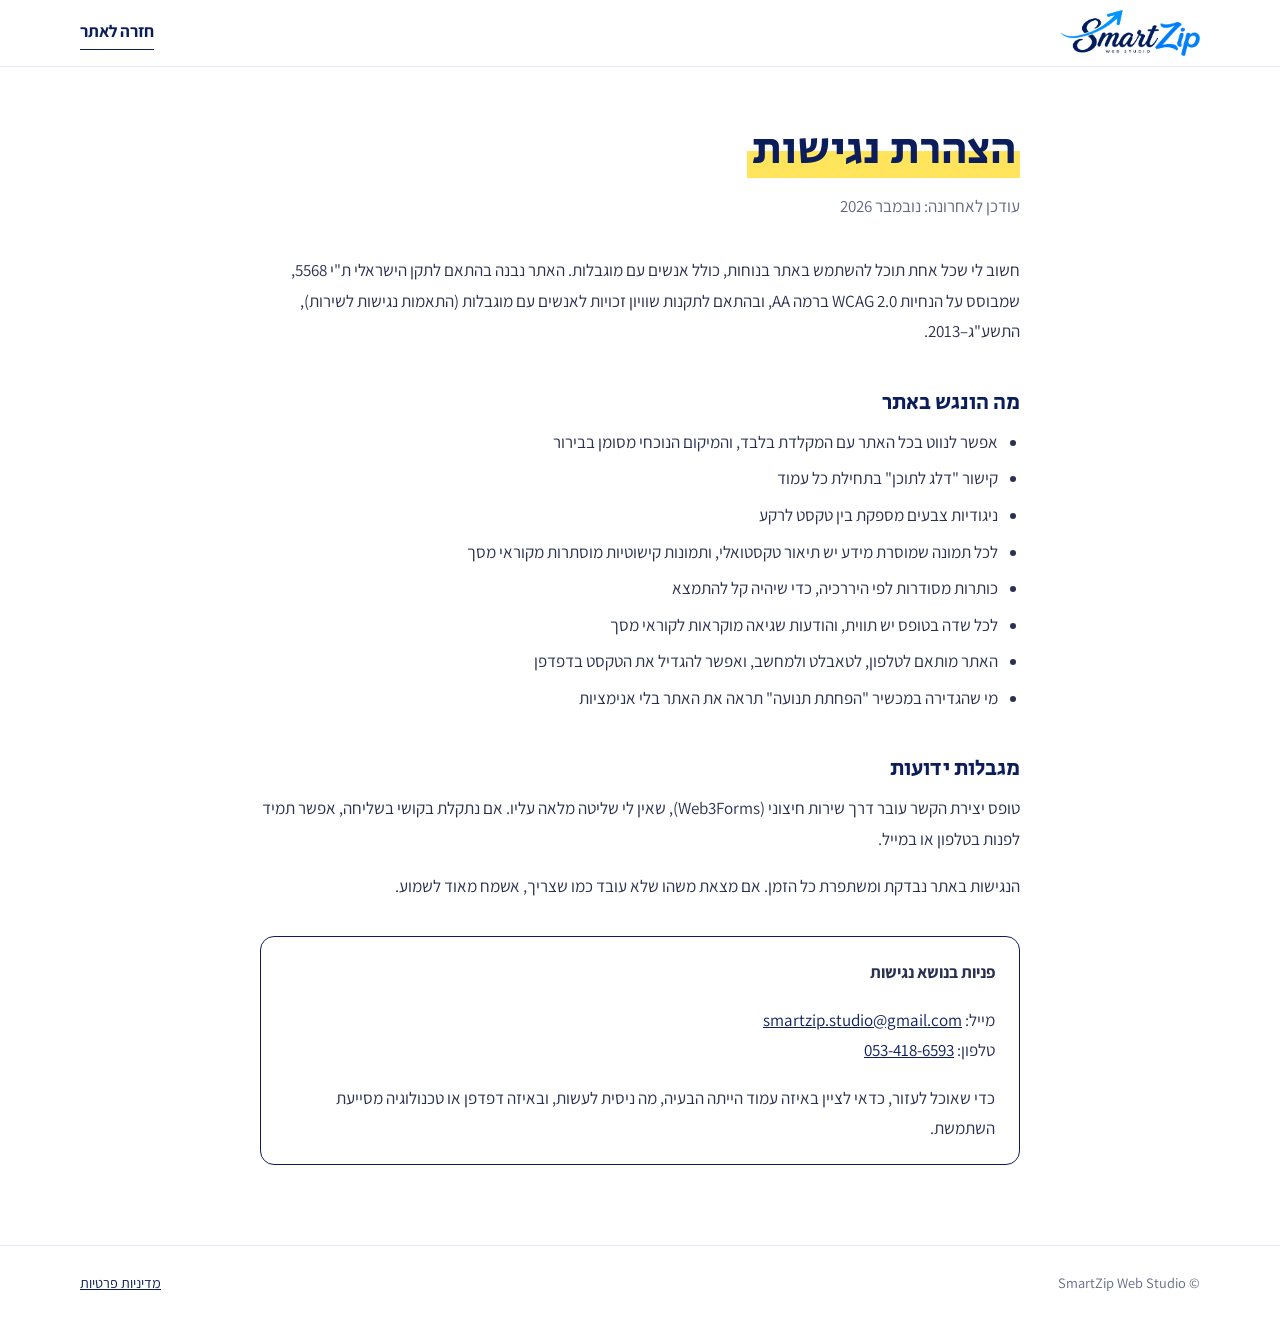
==== accessibility.html @ 135834d3 "First version of the SmartZip Web Studio site Co-Authored-By: Claude Opus 5.5 <noreply@anthropic.com" ====
<!doctype html>
<html lang="he" dir="rtl">
<head>
<meta charset="utf-8">
<meta name="viewport" content="width=device-width, initial-scale=1">
<title>הצהרת נגישות – SmartZip Web Studio</title>
<meta name="description" content="הצהרת הנגישות של SmartZip Web Studio: מה הונגש באתר, ואיך לפנות בנושא נגישות.">
<link rel="preconnect" href="https://fonts.googleapis.com">
<link rel="preconnect" href="https://fonts.gstatic.com" crossorigin>
<link href="https://fonts.googleapis.com/css2?family=Assistant:wght@400;600;700&family=Secular+One&display=swap" rel="stylesheet">
<link rel="stylesheet" href="legal.css">
</head>
<body>
<a class="skip-link" href="#main">דלג לתוכן</a>
<header><div class="container">
  <a href="index.html" aria-label="SmartZip Web Studio – לעמוד הבית"><img src="branding/logo-full-transparent.webp" alt="SmartZip Web Studio" width="1620" height="538"></a>
  <a class="back" href="index.html">חזרה לאתר</a>
</div></header>

<main id="main"><div class="container">
  <h1><span>הצהרת נגישות</span></h1>
  <p class="updated">עודכן לאחרונה: נובמבר 2026</p>

  <p>חשוב לי שכל אחת תוכל להשתמש באתר בנוחות, כולל אנשים עם מוגבלות. האתר נבנה בהתאם לתקן הישראלי ת"י 5568, שמבוסס על הנחיות WCAG 2.0 ברמה AA, ובהתאם לתקנות שוויון זכויות לאנשים עם מוגבלות (התאמות נגישות לשירות), התשע"ג–2013.</p>

  <h2>מה הונגש באתר</h2>
  <ul>
    <li>אפשר לנווט בכל האתר עם המקלדת בלבד, והמיקום הנוכחי מסומן בבירור</li>
    <li>קישור "דלג לתוכן" בתחילת כל עמוד</li>
    <li>ניגודיות צבעים מספקת בין טקסט לרקע</li>
    <li>לכל תמונה שמוסרת מידע יש תיאור טקסטואלי, ותמונות קישוטיות מוסתרות מקוראי מסך</li>
    <li>כותרות מסודרות לפי היררכיה, כדי שיהיה קל להתמצא</li>
    <li>לכל שדה בטופס יש תווית, והודעות שגיאה מוקראות לקוראי מסך</li>
    <li>האתר מותאם לטלפון, לטאבלט ולמחשב, ואפשר להגדיל את הטקסט בדפדפן</li>
    <li>מי שהגדירה במכשיר "הפחתת תנועה" תראה את האתר בלי אנימציות</li>
  </ul>

  <h2>מגבלות ידועות</h2>
  <p>טופס יצירת הקשר עובר דרך שירות חיצוני (Web3Forms), שאין לי שליטה מלאה עליו. אם נתקלת בקושי בשליחה, אפשר תמיד לפנות בטלפון או במייל.</p>
  <p>הנגישות באתר נבדקת ומשתפרת כל הזמן. אם מצאת משהו שלא עובד כמו שצריך, אשמח מאוד לשמוע.</p>

  <div class="box">
    <p><strong>פניות בנושא נגישות</strong></p>
    <p>מייל: <a href="mailto:smartzip.studio@gmail.com" dir="ltr">smartzip.studio@gmail.com</a><br>טלפון: <a href="tel:+972534186593" dir="ltr">053-418-6593</a></p>
    <p>כדי שאוכל לעזור, כדאי לציין באיזה עמוד הייתה הבעיה, מה ניסית לעשות, ובאיזה דפדפן או טכנולוגיה מסייעת השתמשת.</p>
  </div>
</div></main>

<footer><div class="container"><span>© SmartZip Web Studio</span><a href="privacy-policy.html">מדיניות פרטיות</a></div></footer>
</body>
</html>
---- legal.css ----
/* Shared styles for the legal pages (privacy policy, accessibility statement) */
:root{--ink:#0B1E5B;--text:#2A3150;--muted:#626A86;--line:#E3E7EF;--pen:#1489F5;--marker:#FFE45C;--white:#fff}
*,*::before,*::after{box-sizing:border-box}
body{margin:0;font-family:"Assistant",system-ui,sans-serif;font-size:1.0625rem;line-height:1.8;color:var(--text);background:var(--white)}
a{color:var(--ink)}
:focus-visible{outline:2px solid var(--pen);outline-offset:3px;border-radius:4px}
.skip-link{position:absolute;inset-inline-start:16px;top:-100px;background:var(--ink);color:#fff;padding:.5em 1em;border-radius:8px;z-index:100}
.skip-link:focus{top:12px}
.container{width:min(760px,100% - 32px);margin-inline:auto}
header{border-bottom:1px solid var(--line)}
header .container{display:flex;align-items:center;justify-content:space-between;gap:16px;padding-block:10px;width:min(1120px,100% - 32px)}
header img{width:140px;height:auto;display:block}
.back{font-weight:700;text-decoration:none;border-bottom:1.5px solid var(--ink);padding-bottom:2px}
main{padding:56px 0 80px}
h1,h2{font-family:"Secular One",sans-serif;font-weight:400;color:var(--ink);line-height:1.2}
h1{font-size:clamp(2rem,5vw,2.8rem);margin:0 0 .3em}
h1 span{background:linear-gradient(var(--marker),var(--marker)) right 88%/100% 42% no-repeat;padding-inline:.1em}
h2{font-size:1.35rem;margin:2em 0 .5em}
.updated{color:var(--muted);margin:0 0 2em}
p,ul{margin:0 0 1em}
ul{padding-inline-start:1.3em}
li{margin-bottom:.35em}
.box{border:1.5px solid var(--ink);border-radius:14px;padding:20px 24px;margin-top:2em}
.box p:last-child{margin:0}
footer{border-top:1px solid var(--line);padding:24px 0;color:var(--muted);font-size:.9rem}
footer .container{display:flex;justify-content:space-between;gap:12px;flex-wrap:wrap;width:min(1120px,100% - 32px)}
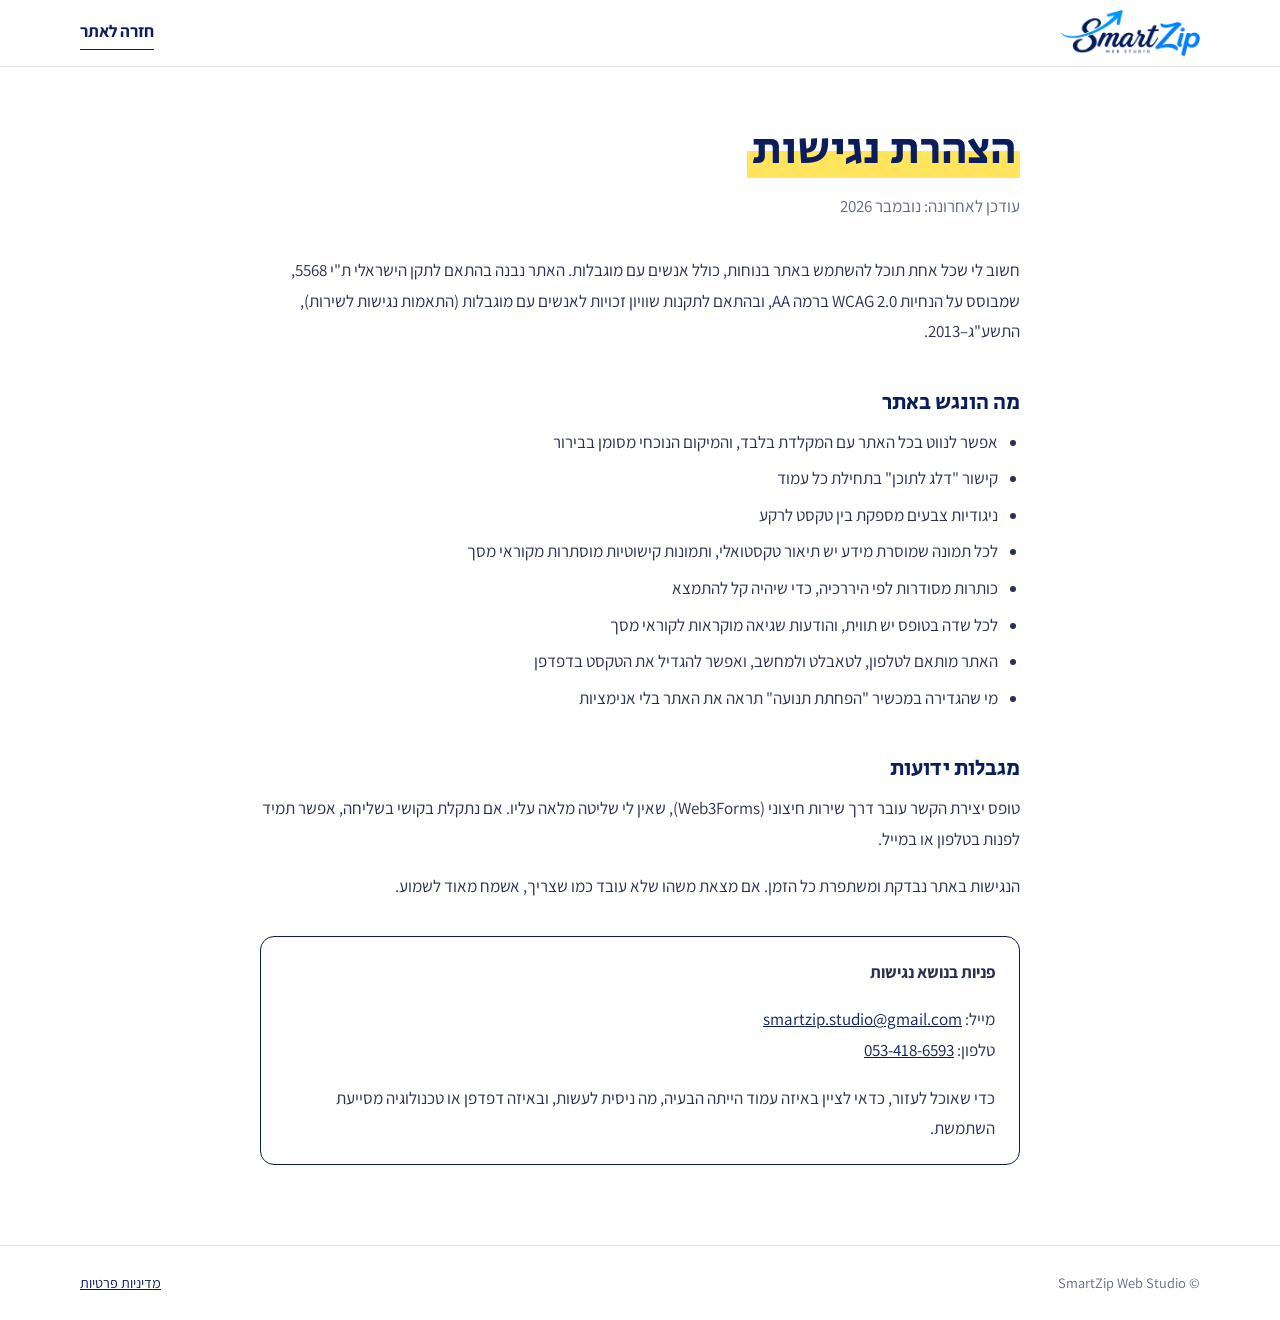
==== commit 8df98098: "Add tab icon, share preview image and a lighter logo file Co-Authored-By: Claude Opus 5.5 <noreply@a" ====
--- a/accessibility.html
+++ b/accessibility.html
@@ -5,6 +5,9 @@
 <meta name="viewport" content="width=device-width, initial-scale=1">
 <title>הצהרת נגישות – SmartZip Web Studio</title>
 <meta name="description" content="הצהרת הנגישות של SmartZip Web Studio: מה הונגש באתר, ואיך לפנות בנושא נגישות.">
+<link rel="icon" href="favicon.svg" type="image/svg+xml">
+<link rel="icon" href="favicon.png" sizes="48x48">
+<link rel="apple-touch-icon" href="apple-touch-icon.png">
 <link rel="preconnect" href="https://fonts.googleapis.com">
 <link rel="preconnect" href="https://fonts.gstatic.com" crossorigin>
 <link href="https://fonts.googleapis.com/css2?family=Assistant:wght@400;600;700&family=Secular+One&display=swap" rel="stylesheet">
